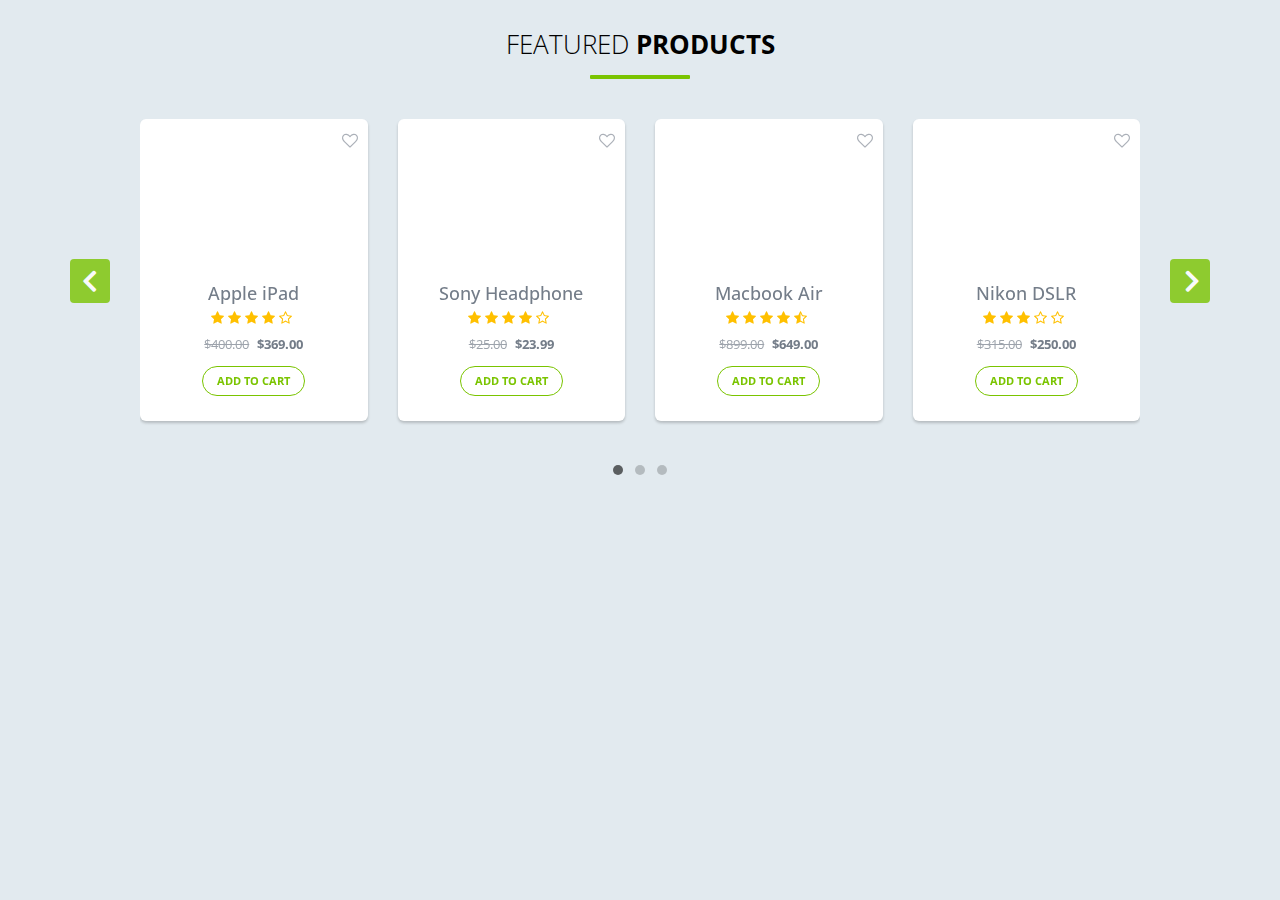
==== index.html @ 677dfe78 "add index html file" ====
<!DOCTYPE html>
<html lang="en">
<head>
<meta charset="utf-8">
<meta http-equiv="X-UA-Compatible" content="IE=edge">
<meta name="viewport" content="width=device-width, initial-scale=1">
<title>Bootstrap Multiple Item Product Carousel</title>
<link rel="stylesheet" href="https://fonts.googleapis.com/css?family=Roboto|Open+Sans">
<link rel="stylesheet" href="https://maxcdn.bootstrapcdn.com/font-awesome/4.7.0/css/font-awesome.min.css">
<link rel="stylesheet" href="https://maxcdn.bootstrapcdn.com/bootstrap/3.3.7/css/bootstrap.min.css">
<script src="https://ajax.googleapis.com/ajax/libs/jquery/1.12.4/jquery.min.js"></script>
<script src="https://maxcdn.bootstrapcdn.com/bootstrap/3.3.7/js/bootstrap.min.js"></script>
<style type="text/css">
body {
	background: #e2eaef;
	font-family: "Open Sans", sans-serif;
}
h2 {
	color: #000;
	font-size: 26px;
	font-weight: 300;
	text-align: center;
	text-transform: uppercase;
	position: relative;
	margin: 30px 0 60px;
}
h2::after {
	content: "";
	width: 100px;
	position: absolute;
	margin: 0 auto;
	height: 4px;
	border-radius: 1px;
	background: #7ac400;
	left: 0;
	right: 0;
	bottom: -20px;
}
.carousel {
	margin: 50px auto;
	padding: 0 70px;
}
.carousel .item {
	color: #747d89;
	min-height: 325px;
    text-align: center;
	overflow: hidden;
}
.carousel .thumb-wrapper {
	padding: 25px 15px;
	background: #fff;
	border-radius: 6px;
	text-align: center;
	position: relative;
	box-shadow: 0 2px 3px rgba(0,0,0,0.2);
}
.carousel .item .img-box {
	height: 120px;
	margin-bottom: 20px;
	width: 100%;
	position: relative;
}
.carousel .item img {	
	max-width: 100%;
	max-height: 100%;
	display: inline-block;
	position: absolute;
	bottom: 0;
	margin: 0 auto;
	left: 0;
	right: 0;
}
.carousel .item h4 {
	font-size: 18px;
}
.carousel .item h4, .carousel .item p, .carousel .item ul {
	margin-bottom: 5px;
}
.carousel .thumb-content .btn {
	color: #7ac400;
    font-size: 11px;
    text-transform: uppercase;
    font-weight: bold;
    background: none;
    border: 1px solid #7ac400;
    padding: 6px 14px;
    margin-top: 5px;
    line-height: 16px;
    border-radius: 20px;
}
.carousel .thumb-content .btn:hover, .carousel .thumb-content .btn:focus {
	color: #fff;
	background: #7ac400;
	box-shadow: none;
}
.carousel .thumb-content .btn i {
	font-size: 14px;
    font-weight: bold;
    margin-left: 5px;
}
.carousel .carousel-control {
	height: 44px;
	width: 40px;
	background: #7ac400;	
    margin: auto 0;
    border-radius: 4px;
	opacity: 0.8;
}
.carousel .carousel-control:hover {
	background: #78bf00;
	opacity: 1;
}
.carousel .carousel-control i {
    font-size: 36px;
    position: absolute;
    top: 50%;
    display: inline-block;
    margin: -19px 0 0 0;
    z-index: 5;
    left: 0;
    right: 0;
    color: #fff;
	text-shadow: none;
    font-weight: bold;
}
.carousel .item-price {
	font-size: 13px;
	padding: 2px 0;
}
.carousel .item-price strike {
	opacity: 0.7;
	margin-right: 5px;
}
.carousel .carousel-control.left i {
	margin-left: -2px;
}
.carousel .carousel-control.right i {
	margin-right: -4px;
}
.carousel .carousel-indicators {
	bottom: -50px;
}
.carousel-indicators li, .carousel-indicators li.active {
	width: 10px;
	height: 10px;
	margin: 4px;
	border-radius: 50%;
	border-color: transparent;
}
.carousel-indicators li {	
	background: rgba(0, 0, 0, 0.2);
}
.carousel-indicators li.active {	
	background: rgba(0, 0, 0, 0.6);
}
.carousel .wish-icon {
	position: absolute;
	right: 10px;
	top: 10px;
	z-index: 99;
	cursor: pointer;
	font-size: 16px;
	color: #abb0b8;
}
.carousel .wish-icon .fa-heart {
	color: #ff6161;
}
.star-rating li {
	padding: 0;
}
.star-rating i {
	font-size: 14px;
	color: #ffc000;
}
</style>
<script type="text/javascript">
	$(document).ready(function(){
		$(".wish-icon i").click(function(){
			$(this).toggleClass("fa-heart fa-heart-o");
		});
	});	
</script>
</head>
<body>
<div class="container">
	<div class="row">
		<div class="col-md-12">
			<h2>Featured <b>Products</b></h2>
			<div id="myCarousel" class="carousel slide" data-ride="carousel" data-interval="0">
			<!-- Carousel indicators -->
			<ol class="carousel-indicators">
				<li data-target="#myCarousel" data-slide-to="0" class="active"></li>
				<li data-target="#myCarousel" data-slide-to="1"></li>
				<li data-target="#myCarousel" data-slide-to="2"></li>
			</ol>   
			<!-- Wrapper for carousel items -->
			<div class="carousel-inner">
				<div class="item carousel-item active">
					<div class="row">
						<div class="col-sm-3">
							<div class="thumb-wrapper">
								<span class="wish-icon"><i class="fa fa-heart-o"></i></span>
								<div class="img-box">
									<img src="/examples/images/products/ipad.jpg" class="img-responsive img-fluid" alt="">									
								</div>
								<div class="thumb-content">
									<h4>Apple iPad</h4>									
									<div class="star-rating">
										<ul class="list-inline">
											<li class="list-inline-item"><i class="fa fa-star"></i></li>
											<li class="list-inline-item"><i class="fa fa-star"></i></li>
											<li class="list-inline-item"><i class="fa fa-star"></i></li>
											<li class="list-inline-item"><i class="fa fa-star"></i></li>
											<li class="list-inline-item"><i class="fa fa-star-o"></i></li>
										</ul>
									</div>
									<p class="item-price"><strike>$400.00</strike> <b>$369.00</b></p>
									<a href="#" class="btn btn-primary">Add to Cart</a>
								</div>						
							</div>
						</div>
						<div class="col-sm-3">
							<div class="thumb-wrapper">
								<span class="wish-icon"><i class="fa fa-heart-o"></i></span>
								<div class="img-box">
									<img src="/examples/images/products/headphone.jpg" class="img-responsive img-fluid" alt="">
								</div>
								<div class="thumb-content">
									<h4>Sony Headphone</h4>									
									<div class="star-rating">
										<ul class="list-inline">
											<li class="list-inline-item"><i class="fa fa-star"></i></li>
											<li class="list-inline-item"><i class="fa fa-star"></i></li>
											<li class="list-inline-item"><i class="fa fa-star"></i></li>
											<li class="list-inline-item"><i class="fa fa-star"></i></li>
											<li class="list-inline-item"><i class="fa fa-star-o"></i></li>
										</ul>
									</div>
									<p class="item-price"><strike>$25.00</strike> <b>$23.99</b></p>
									<a href="#" class="btn btn-primary">Add to Cart</a>
								</div>						
							</div>
						</div>		
						<div class="col-sm-3">
							<div class="thumb-wrapper">
								<span class="wish-icon"><i class="fa fa-heart-o"></i></span>
								<div class="img-box">
									<img src="/examples/images/products/macbook-air.jpg" class="img-responsive img-fluid" alt="">
								</div>
								<div class="thumb-content">
									<h4>Macbook Air</h4>									
									<div class="star-rating">
										<ul class="list-inline">
											<li class="list-inline-item"><i class="fa fa-star"></i></li>
											<li class="list-inline-item"><i class="fa fa-star"></i></li>
											<li class="list-inline-item"><i class="fa fa-star"></i></li>
											<li class="list-inline-item"><i class="fa fa-star"></i></li>
											<li class="list-inline-item"><i class="fa fa-star-half-o"></i></li>
										</ul>
									</div>
									<p class="item-price"><strike>$899.00</strike> <b>$649.00</b></p>
									<a href="#" class="btn btn-primary">Add to Cart</a>
								</div>						
							</div>
						</div>								
						<div class="col-sm-3">
							<div class="thumb-wrapper">
								<span class="wish-icon"><i class="fa fa-heart-o"></i></span>
								<div class="img-box">
									<img src="/examples/images/products/nikon.jpg" class="img-responsive img-fluid" alt="">
								</div>
								<div class="thumb-content">
									<h4>Nikon DSLR</h4>									
									<div class="star-rating">
										<ul class="list-inline">
											<li class="list-inline-item"><i class="fa fa-star"></i></li>
											<li class="list-inline-item"><i class="fa fa-star"></i></li>
											<li class="list-inline-item"><i class="fa fa-star"></i></li>
											<li class="list-inline-item"><i class="fa fa-star-o"></i></li>
											<li class="list-inline-item"><i class="fa fa-star-o"></i></li>
										</ul>
									</div>
									<p class="item-price"><strike>$315.00</strike> <b>$250.00</b></p>
									<a href="#" class="btn btn-primary">Add to Cart</a>
								</div>						
							</div>
						</div>
					</div>
				</div>
				<div class="item carousel-item">
					<div class="row">
						<div class="col-sm-3">
							<div class="thumb-wrapper">
								<span class="wish-icon"><i class="fa fa-heart-o"></i></span>
								<div class="img-box">
									<img src="/examples/images/products/play-station.jpg" class="img-responsive img-fluid" alt="">
								</div>
								<div class="thumb-content">
									<h4>Sony Play Station</h4>
									<p class="item-price"><strike>$289.00</strike> <span>$269.00</span></p>
									<div class="star-rating">
										<ul class="list-inline">
											<li class="list-inline-item"><i class="fa fa-star"></i></li>
											<li class="list-inline-item"><i class="fa fa-star"></i></li>
											<li class="list-inline-item"><i class="fa fa-star"></i></li>
											<li class="list-inline-item"><i class="fa fa-star"></i></li>
											<li class="list-inline-item"><i class="fa fa-star-o"></i></li>
										</ul>
									</div>
									<a href="#" class="btn btn-primary">Add to Cart</a>
								</div>						
							</div>
						</div>
						<div class="col-sm-3">
							<div class="thumb-wrapper">
								<span class="wish-icon"><i class="fa fa-heart-o"></i></span>
								<div class="img-box">
									<img src="/examples/images/products/macbook-pro.jpg" class="img-responsive img-fluid" alt="">
								</div>
								<div class="thumb-content">
									<h4>Macbook Pro</h4>
									<p class="item-price"><strike>$1099.00</strike> <span>$869.00</span></p>
									<div class="star-rating">
										<ul class="list-inline">
											<li class="list-inline-item"><i class="fa fa-star"></i></li>
											<li class="list-inline-item"><i class="fa fa-star"></i></li>
											<li class="list-inline-item"><i class="fa fa-star"></i></li>
											<li class="list-inline-item"><i class="fa fa-star"></i></li>
											<li class="list-inline-item"><i class="fa fa-star-half-o"></i></li>
										</ul>
									</div>
									<a href="#" class="btn btn-primary">Add to Cart</a>
								</div>						
							</div>
						</div>
						<div class="col-sm-3">
							<div class="thumb-wrapper">
								<span class="wish-icon"><i class="fa fa-heart-o"></i></span>
								<div class="img-box">
									<img src="/examples/images/products/speaker.jpg" class="img-responsive img-fluid" alt="">
								</div>
								<div class="thumb-content">
									<h4>Bose Speaker</h4>
									<p class="item-price"><strike>$109.00</strike> <span>$99.00</span></p>
									<div class="star-rating">
										<ul class="list-inline">
											<li class="list-inline-item"><i class="fa fa-star"></i></li>
											<li class="list-inline-item"><i class="fa fa-star"></i></li>
											<li class="list-inline-item"><i class="fa fa-star"></i></li>
											<li class="list-inline-item"><i class="fa fa-star"></i></li>
											<li class="list-inline-item"><i class="fa fa-star-o"></i></li>
										</ul>
									</div>
									<a href="#" class="btn btn-primary">Add to Cart</a>
								</div>						
							</div>
						</div>
						<div class="col-sm-3">
							<div class="thumb-wrapper">
								<span class="wish-icon"><i class="fa fa-heart-o"></i></span>
								<div class="img-box">
									<img src="/examples/images/products/galaxy.jpg" class="img-responsive img-fluid" alt="">
								</div>
								<div class="thumb-content">
									<h4>Samsung Galaxy S8</h4>
									<p class="item-price"><strike>$599.00</strike> <span>$569.00</span></p>
									<div class="star-rating">
										<ul class="list-inline">
											<li class="list-inline-item"><i class="fa fa-star"></i></li>
											<li class="list-inline-item"><i class="fa fa-star"></i></li>
											<li class="list-inline-item"><i class="fa fa-star"></i></li>
											<li class="list-inline-item"><i class="fa fa-star"></i></li>
											<li class="list-inline-item"><i class="fa fa-star-o"></i></li>
										</ul>
									</div>
									<a href="#" class="btn btn-primary">Add to Cart</a>
								</div>						
							</div>
						</div>						
					</div>
				</div>
				<div class="item carousel-item">
					<div class="row">
						<div class="col-sm-3">
							<div class="thumb-wrapper">
								<span class="wish-icon"><i class="fa fa-heart-o"></i></span>
								<div class="img-box">
									<img src="/examples/images/products/iphone.jpg" class="img-responsive img-fluid" alt="">
								</div>
								<div class="thumb-content">
									<h4>Apple iPhone</h4>
									<p class="item-price"><strike>$369.00</strike> <span>$349.00</span></p>
									<div class="star-rating">
										<ul class="list-inline">
											<li class="list-inline-item"><i class="fa fa-star"></i></li>
											<li class="list-inline-item"><i class="fa fa-star"></i></li>
											<li class="list-inline-item"><i class="fa fa-star"></i></li>
											<li class="list-inline-item"><i class="fa fa-star"></i></li>
											<li class="list-inline-item"><i class="fa fa-star-o"></i></li>
										</ul>
									</div>
									<a href="#" class="btn btn-primary">Add to Cart</a>
								</div>						
							</div>
						</div>
						<div class="col-sm-3">
							<div class="thumb-wrapper">
								<span class="wish-icon"><i class="fa fa-heart-o"></i></span>
								<div class="img-box">
									<img src="/examples/images/products/canon.jpg" class="img-responsive img-fluid" alt="">
								</div>
								<div class="thumb-content">
									<h4>Canon DSLR</h4>
									<p class="item-price"><strike>$315.00</strike> <span>$250.00</span></p>
									<div class="star-rating">
										<ul class="list-inline">
											<li class="list-inline-item"><i class="fa fa-star"></i></li>
											<li class="list-inline-item"><i class="fa fa-star"></i></li>
											<li class="list-inline-item"><i class="fa fa-star"></i></li>
											<li class="list-inline-item"><i class="fa fa-star"></i></li>
											<li class="list-inline-item"><i class="fa fa-star-o"></i></li>
										</ul>
									</div>
									<a href="#" class="btn btn-primary">Add to Cart</a>
								</div>						
							</div>
						</div>
						<div class="col-sm-3">
							<div class="thumb-wrapper">
								<span class="wish-icon"><i class="fa fa-heart-o"></i></span>
								<div class="img-box">
									<img src="/examples/images/products/pixel.jpg" class="img-responsive img-fluid" alt="">
								</div>
								<div class="thumb-content">
									<h4>Google Pixel</h4>
									<p class="item-price"><strike>$450.00</strike> <span>$418.00</span></p>
									<div class="star-rating">
										<ul class="list-inline">
											<li class="list-inline-item"><i class="fa fa-star"></i></li>
											<li class="list-inline-item"><i class="fa fa-star"></i></li>
											<li class="list-inline-item"><i class="fa fa-star"></i></li>
											<li class="list-inline-item"><i class="fa fa-star"></i></li>
											<li class="list-inline-item"><i class="fa fa-star-half-o"></i></li>
										</ul>
									</div>
									<a href="#" class="btn btn-primary">Add to Cart</a>
								</div>						
							</div>
						</div>	
						<div class="col-sm-3">
							<div class="thumb-wrapper">
								<span class="wish-icon"><i class="fa fa-heart-o"></i></span>
								<div class="img-box">
									<img src="/examples/images/products/watch.jpg" class="img-responsive img-fluid" alt="">
								</div>
								<div class="thumb-content">
									<h4>Apple Watch</h4>
									<p class="item-price"><strike>$350.00</strike> <span>$330.00</span></p>
									<div class="star-rating">
										<ul class="list-inline">
											<li class="list-inline-item"><i class="fa fa-star"></i></li>
											<li class="list-inline-item"><i class="fa fa-star"></i></li>
											<li class="list-inline-item"><i class="fa fa-star"></i></li>
											<li class="list-inline-item"><i class="fa fa-star"></i></li>
											<li class="list-inline-item"><i class="fa fa-star-o"></i></li>
										</ul>
									</div>
									<a href="#" class="btn btn-primary">Add to Cart</a>
								</div>						
							</div>
						</div>
					</div>
				</div>
			</div>
			<!-- Carousel controls -->
			<a class="carousel-control left carousel-control-prev" href="#myCarousel" data-slide="prev">
				<i class="fa fa-angle-left"></i>
			</a>
			<a class="carousel-control right carousel-control-next" href="#myCarousel" data-slide="next">
				<i class="fa fa-angle-right"></i>
			</a>
		</div>
		</div>
	</div>
</div>
</body>
</html>
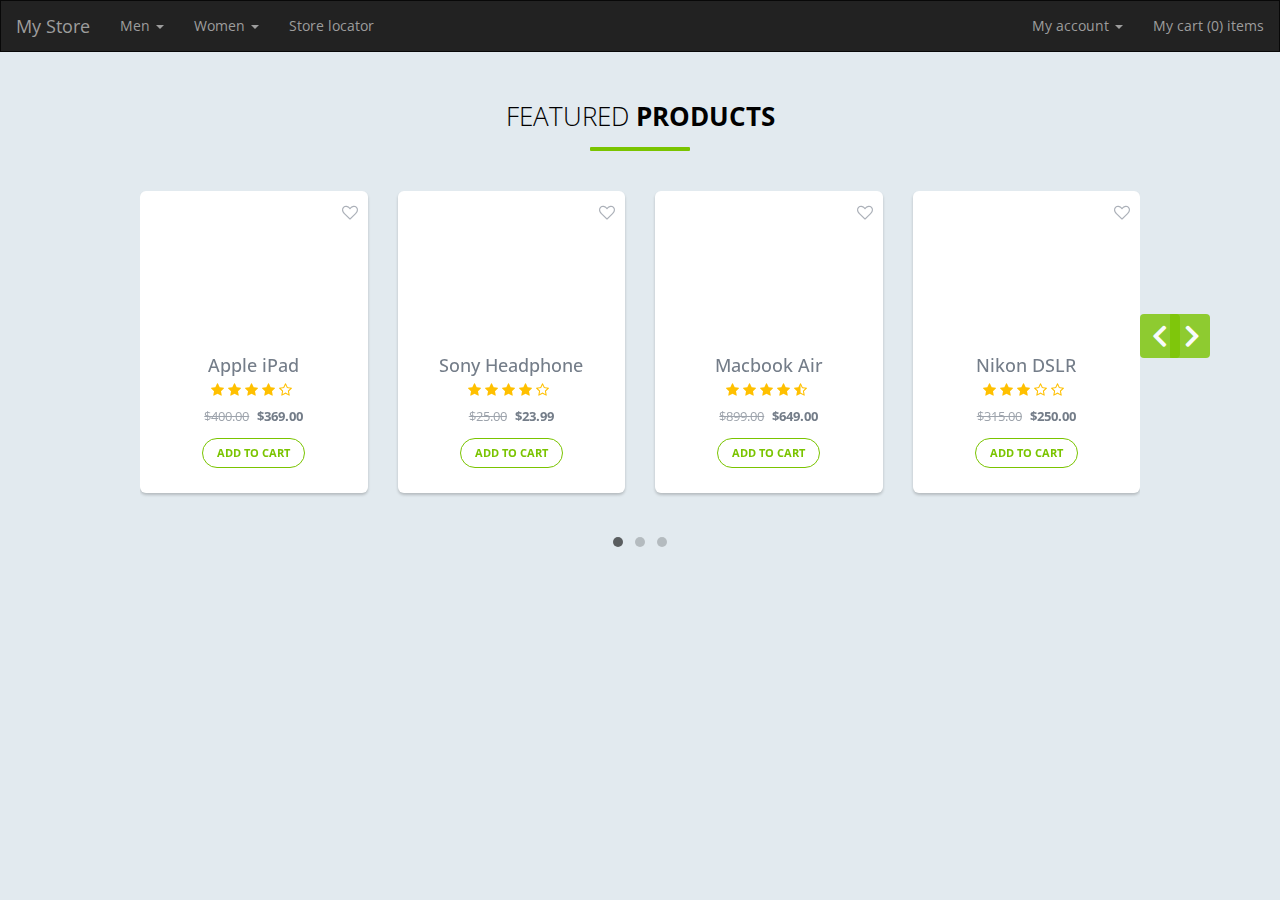
==== commit 7236fcf8: "second made" ====
--- a/index.html
+++ b/index.html
@@ -7,172 +7,12 @@
 <title>Bootstrap Multiple Item Product Carousel</title>
 <link rel="stylesheet" href="https://fonts.googleapis.com/css?family=Roboto|Open+Sans">
 <link rel="stylesheet" href="https://maxcdn.bootstrapcdn.com/font-awesome/4.7.0/css/font-awesome.min.css">
-<link rel="stylesheet" href="https://maxcdn.bootstrapcdn.com/bootstrap/3.3.7/css/bootstrap.min.css">
-<script src="https://ajax.googleapis.com/ajax/libs/jquery/1.12.4/jquery.min.js"></script>
-<script src="https://maxcdn.bootstrapcdn.com/bootstrap/3.3.7/js/bootstrap.min.js"></script>
-<style type="text/css">
-body {
-	background: #e2eaef;
-	font-family: "Open Sans", sans-serif;
-}
-h2 {
-	color: #000;
-	font-size: 26px;
-	font-weight: 300;
-	text-align: center;
-	text-transform: uppercase;
-	position: relative;
-	margin: 30px 0 60px;
-}
-h2::after {
-	content: "";
-	width: 100px;
-	position: absolute;
-	margin: 0 auto;
-	height: 4px;
-	border-radius: 1px;
-	background: #7ac400;
-	left: 0;
-	right: 0;
-	bottom: -20px;
-}
-.carousel {
-	margin: 50px auto;
-	padding: 0 70px;
-}
-.carousel .item {
-	color: #747d89;
-	min-height: 325px;
-    text-align: center;
-	overflow: hidden;
-}
-.carousel .thumb-wrapper {
-	padding: 25px 15px;
-	background: #fff;
-	border-radius: 6px;
-	text-align: center;
-	position: relative;
-	box-shadow: 0 2px 3px rgba(0,0,0,0.2);
-}
-.carousel .item .img-box {
-	height: 120px;
-	margin-bottom: 20px;
-	width: 100%;
-	position: relative;
-}
-.carousel .item img {	
-	max-width: 100%;
-	max-height: 100%;
-	display: inline-block;
-	position: absolute;
-	bottom: 0;
-	margin: 0 auto;
-	left: 0;
-	right: 0;
-}
-.carousel .item h4 {
-	font-size: 18px;
-}
-.carousel .item h4, .carousel .item p, .carousel .item ul {
-	margin-bottom: 5px;
-}
-.carousel .thumb-content .btn {
-	color: #7ac400;
-    font-size: 11px;
-    text-transform: uppercase;
-    font-weight: bold;
-    background: none;
-    border: 1px solid #7ac400;
-    padding: 6px 14px;
-    margin-top: 5px;
-    line-height: 16px;
-    border-radius: 20px;
-}
-.carousel .thumb-content .btn:hover, .carousel .thumb-content .btn:focus {
-	color: #fff;
-	background: #7ac400;
-	box-shadow: none;
-}
-.carousel .thumb-content .btn i {
-	font-size: 14px;
-    font-weight: bold;
-    margin-left: 5px;
-}
-.carousel .carousel-control {
-	height: 44px;
-	width: 40px;
-	background: #7ac400;	
-    margin: auto 0;
-    border-radius: 4px;
-	opacity: 0.8;
-}
-.carousel .carousel-control:hover {
-	background: #78bf00;
-	opacity: 1;
-}
-.carousel .carousel-control i {
-    font-size: 36px;
-    position: absolute;
-    top: 50%;
-    display: inline-block;
-    margin: -19px 0 0 0;
-    z-index: 5;
-    left: 0;
-    right: 0;
-    color: #fff;
-	text-shadow: none;
-    font-weight: bold;
-}
-.carousel .item-price {
-	font-size: 13px;
-	padding: 2px 0;
-}
-.carousel .item-price strike {
-	opacity: 0.7;
-	margin-right: 5px;
-}
-.carousel .carousel-control.left i {
-	margin-left: -2px;
-}
-.carousel .carousel-control.right i {
-	margin-right: -4px;
-}
-.carousel .carousel-indicators {
-	bottom: -50px;
-}
-.carousel-indicators li, .carousel-indicators li.active {
-	width: 10px;
-	height: 10px;
-	margin: 4px;
-	border-radius: 50%;
-	border-color: transparent;
-}
-.carousel-indicators li {	
-	background: rgba(0, 0, 0, 0.2);
-}
-.carousel-indicators li.active {	
-	background: rgba(0, 0, 0, 0.6);
-}
-.carousel .wish-icon {
-	position: absolute;
-	right: 10px;
-	top: 10px;
-	z-index: 99;
-	cursor: pointer;
-	font-size: 16px;
-	color: #abb0b8;
-}
-.carousel .wish-icon .fa-heart {
-	color: #ff6161;
-}
-.star-rating li {
-	padding: 0;
-}
-.star-rating i {
-	font-size: 14px;
-	color: #ffc000;
-}
-</style>
+
+<link rel="stylesheet" href="css/bootstrap.min.css">
+<script src="js/jquery.min.js"></script>
+<script src="js/bootstrap.min.js"></script>
+<link rel="stylesheet" type="text/css" href="css/style.css">
+
 <script type="text/javascript">
 	$(document).ready(function(){
 		$(".wish-icon i").click(function(){
@@ -180,8 +20,164 @@
 		});
 	});	
 </script>
+
+<script type="text/javascript">
+	$(document).ready(function(){
+    $(".dropdown").hover(            
+        function() {
+            $('.dropdown-menu', this).not('.in .dropdown-menu').stop(true,true).slideDown("400");
+            $(this).toggleClass('open');        
+        },
+        function() {
+            $('.dropdown-menu', this).not('.in .dropdown-menu').stop(true,true).slideUp("400");
+            $(this).toggleClass('open');       
+        }
+    );
+});
+</script>
 </head>
 <body>
+
+  <nav class="navbar navbar-inverse">
+    <div class="navbar-header">
+    	<button class="navbar-toggle" type="button" data-toggle="collapse" data-target=".js-navbar-collapse">
+			<span class="sr-only">Toggle navigation</span>
+			<span class="icon-bar"></span>
+			<span class="icon-bar"></span>
+			<span class="icon-bar"></span>
+		</button>
+		<a class="navbar-brand" href="#">My Store</a>
+	</div>
+	
+	<div class="collapse navbar-collapse js-navbar-collapse">
+		<ul class="nav navbar-nav">
+			<li class="dropdown mega-dropdown">
+				<a href="#" class="dropdown-toggle" data-toggle="dropdown">Men <span class="caret"></span></a>				
+				<ul class="dropdown-menu mega-dropdown-menu">
+					<li class="col-sm-3"></li>
+						
+					<li class="col-sm-3">
+						<ul>
+							<li class="dropdown-header">Features</li>
+							<li><a href="#">Auto Carousel</a></li>
+                            <li><a href="#">Carousel Control</a></li>
+                            <li><a href="#">Left & Right Navigation</a></li>
+							<li><a href="#">Four Columns Grid</a></li>
+							<li class="divider"></li>
+							<li class="dropdown-header">Fonts</li>
+                            <li><a href="#">Glyphicon</a></li>
+							<li><a href="#">Google Fonts</a></li>
+						</ul>
+					</li>
+					<li class="col-sm-3">
+						<ul>
+							<li class="dropdown-header">Plus</li>
+							<li><a href="#">Navbar Inverse</a></li>
+							<li><a href="#">Pull Right Elements</a></li>
+							<li><a href="#">Coloured Headers</a></li>                            
+							<li><a href="#">Primary Buttons & Default</a></li>							
+						</ul>
+					</li>
+					<li class="col-sm-3">
+						<ul>
+							<li class="dropdown-header">Much more</li>
+                            <li><a href="#">Easy to Customize</a></li>
+							<li><a href="#">Calls to action</a></li>
+							<li><a href="#">Custom Fonts</a></li>
+							<li><a href="#">Slide down on Hover</a></li>                         
+						</ul>
+					</li>
+				</ul>				
+			</li>
+            <li class="dropdown mega-dropdown">
+    			<a href="#" class="dropdown-toggle" data-toggle="dropdown">Women <span class="caret"></span></a>				
+				<ul class="dropdown-menu mega-dropdown-menu">
+					<li class="col-sm-3">
+    					<ul>
+							<li class="dropdown-header">Features</li>
+							<li><a href="#">Auto Carousel</a></li>
+                            <li><a href="#">Carousel Control</a></li>
+                            <li><a href="#">Left & Right Navigation</a></li>
+							<li><a href="#">Four Columns Grid</a></li>
+							<li class="divider"></li>
+							<li class="dropdown-header">Fonts</li>
+                            <li><a href="#">Glyphicon</a></li>
+							<li><a href="#">Google Fonts</a></li>
+						</ul>
+					</li>
+					<li class="col-sm-3">
+						<ul>
+							<li class="dropdown-header">Plus</li>
+							<li><a href="#">Navbar Inverse</a></li>
+							<li><a href="#">Pull Right Elements</a></li>
+							<li><a href="#">Coloured Headers</a></li>                            
+							<li><a href="#">Primary Buttons & Default</a></li>							
+						</ul>
+					</li>
+					<li class="col-sm-3">
+						<ul>
+							<li class="dropdown-header">Much more</li>
+                            <li><a href="#">Easy to Customize</a></li>
+							<li><a href="#">Calls to action</a></li>
+							<li><a href="#">Custom Fonts</a></li>
+							<li><a href="#">Slide down on Hover</a></li>                         
+						</ul>
+					</li>
+                    <li class="col-sm-3">
+    					<ul>
+							<li class="dropdown-header">Women Collection</li>                            
+                            <div id="womenCollection" class="carousel slide" data-ride="carousel">
+                              <div class="carousel-inner">
+                                <div class="item active">
+                                    <a href="#"><img src="http://placehold.it/254x150/3498db/f5f5f5/&text=New+Collection" class="img-responsive" alt="product 1"></a>
+                                    <h4><small>Summer dress floral prints</small></h4>                                        
+                                    <button class="btn btn-primary" type="button">49,99 €</button> <button href="#" class="btn btn-default" type="button"><span class="glyphicon glyphicon-heart"></span> Add to Wishlist</button>       
+                                </div><!-- End Item -->
+                                <div class="item">
+                                    <a href="#"><img src="http://placehold.it/254x150/ff3546/f5f5f5/&text=New+Collection" class="img-responsive" alt="product 2"></a>
+                                    <h4><small>Gold sandals with shiny touch</small></h4>                                        
+                                    <button class="btn btn-primary" type="button">9,99 €</button> <button href="#" class="btn btn-default" type="button"><span class="glyphicon glyphicon-heart"></span> Add to Wishlist</button>        
+                                </div><!-- End Item -->
+                                <div class="item">
+                                    <a href="#"><img src="http://placehold.it/254x150/2ecc71/f5f5f5/&text=New+Collection" class="img-responsive" alt="product 3"></a>
+                                    <h4><small>Denin jacket stamped</small></h4>                                        
+                                    <button class="btn btn-primary" type="button">49,99 €</button> <button href="#" class="btn btn-default" type="button"><span class="glyphicon glyphicon-heart"></span> Add to Wishlist</button>      
+                                </div><!-- End Item -->                                
+                              </div><!-- End Carousel Inner -->
+                              <!-- Controls -->
+                              <a class="left carousel-control" href="#womenCollection" role="button" data-slide="prev">
+                                <span class="glyphicon glyphicon-chevron-left" aria-hidden="true"></span>
+                                <span class="sr-only">Previous</span>
+                              </a>
+                              <a class="right carousel-control" href="#womenCollection" role="button" data-slide="next">
+                                <span class="glyphicon glyphicon-chevron-right" aria-hidden="true"></span>
+                                <span class="sr-only">Next</span>
+                              </a>
+                            </div><!-- /.carousel -->
+                            <li class="divider"></li>
+                            <li><a href="#">View all Collection <span class="glyphicon glyphicon-chevron-right pull-right"></span></a></li>
+						</ul>
+					</li>
+				</ul>				
+			</li>
+            <li><a href="#">Store locator</a></li>
+		</ul>
+        <ul class="nav navbar-nav navbar-right">
+        <li class="dropdown">
+          <a href="#" class="dropdown-toggle" data-toggle="dropdown" role="button" aria-expanded="false">My account <span class="caret"></span></a>
+          <ul class="dropdown-menu" role="menu">
+            <li><a href="#">Action</a></li>
+            <li><a href="#">Another action</a></li>
+            <li><a href="#">Something else here</a></li>
+            <li class="divider"></li>
+            <li><a href="#">Separated link</a></li>
+          </ul>
+        </li>
+        <li><a href="#">My cart (0) items</a></li>
+      </ul>
+	</div><!-- /.nav-collapse -->
+  </nav>
+
 <div class="container">
 	<div class="row">
 		<div class="col-md-12">
--- a/css/style.css
+++ b/css/style.css
@@ -0,0 +1,220 @@
+body {
+	background: #e2eaef;
+	font-family: "Open Sans", sans-serif;
+}
+h2 {
+	color: #000;
+	font-size: 26px;
+	font-weight: 300;
+	text-align: center;
+	text-transform: uppercase;
+	position: relative;
+	margin: 30px 0 60px;
+}
+h2::after {
+	content: "";
+	width: 100px;
+	position: absolute;
+	margin: 0 auto;
+	height: 4px;
+	border-radius: 1px;
+	background: #7ac400;
+	left: 0;
+	right: 0;
+	bottom: -20px;
+}
+.carousel {
+	margin: 50px auto;
+	padding: 0 70px;
+}
+.carousel .item {
+	color: #747d89;
+	min-height: 325px;
+    text-align: center;
+	overflow: hidden;
+}
+.carousel .thumb-wrapper {
+	padding: 25px 15px;
+	background: #fff;
+	border-radius: 6px;
+	text-align: center;
+	position: relative;
+	box-shadow: 0 2px 3px rgba(0,0,0,0.2);
+}
+.carousel .item .img-box {
+	height: 120px;
+	margin-bottom: 20px;
+	width: 100%;
+	position: relative;
+}
+.carousel .item img {	
+	max-width: 100%;
+	max-height: 100%;
+	display: inline-block;
+	position: absolute;
+	bottom: 0;
+	margin: 0 auto;
+	left: 0;
+	right: 0;
+}
+.carousel .item h4 {
+	font-size: 18px;
+}
+.carousel .item h4, .carousel .item p, .carousel .item ul {
+	margin-bottom: 5px;
+}
+.carousel .thumb-content .btn {
+	color: #7ac400;
+    font-size: 11px;
+    text-transform: uppercase;
+    font-weight: bold;
+    background: none;
+    border: 1px solid #7ac400;
+    padding: 6px 14px;
+    margin-top: 5px;
+    line-height: 16px;
+    border-radius: 20px;
+}
+.carousel .thumb-content .btn:hover, .carousel .thumb-content .btn:focus {
+	color: #fff;
+	background: #7ac400;
+	box-shadow: none;
+}
+.carousel .thumb-content .btn i {
+	font-size: 14px;
+    font-weight: bold;
+    margin-left: 5px;
+}
+.carousel .carousel-control {
+	height: 44px;
+	width: 40px;
+	background: #7ac400;	
+    margin: auto 0;
+    border-radius: 4px;
+	opacity: 0.8;
+}
+.carousel .carousel-control:hover {
+	background: #78bf00;
+	opacity: 1;
+}
+.carousel .carousel-control i {
+    font-size: 36px;
+    position: absolute;
+    top: 50%;
+    display: inline-block;
+    margin: -19px 0 0 0;
+    z-index: 5;
+    left: 0;
+    right: 0;
+    color: #fff;
+	text-shadow: none;
+    font-weight: bold;
+}
+.carousel .item-price {
+	font-size: 13px;
+	padding: 2px 0;
+}
+.carousel .item-price strike {
+	opacity: 0.7;
+	margin-right: 5px;
+}
+.carousel .carousel-control.left i {
+	margin-left: -2px;
+	
+}
+.carousel .carousel-control.right i {
+	margin-right: -4px;
+}
+.carousel .carousel-indicators {
+	bottom: -50px;
+}
+.carousel-indicators li, .carousel-indicators li.active {
+	width: 10px;
+	height: 10px;
+	margin: 4px;
+	border-radius: 50%;
+	border-color: transparent;
+}
+.carousel-indicators li {	
+	background: rgba(0, 0, 0, 0.2);
+}
+.carousel-indicators li.active {	
+	background: rgba(0, 0, 0, 0.6);
+}
+.carousel .wish-icon {
+	position: absolute;
+	right: 10px;
+	top: 10px;
+	z-index: 99;
+	cursor: pointer;
+	font-size: 16px;
+	color: #abb0b8;
+}
+.carousel .wish-icon .fa-heart {
+	color: #ff6161;
+}
+.star-rating li {
+	padding: 0;
+}
+.star-rating i {
+	font-size: 14px;
+	color: #ffc000;
+}
+@import url(http://fonts.googleapis.com/css?family=Open+Sans:400,700);
+body {
+  font-family: 'Open Sans', 'sans-serif';
+}
+.mega-dropdown {
+  position: static !important;
+}
+.mega-dropdown-menu {
+    padding: 20px 0px;
+    width: 100%;
+    box-shadow: none;
+    -webkit-box-shadow: none;
+}
+.mega-dropdown-menu > li > ul {
+  padding: 0;
+  margin: 0;
+}
+.mega-dropdown-menu > li > ul > li {
+  list-style: none;
+}
+.mega-dropdown-menu > li > ul > li > a {
+  display: block;
+  color: #222;
+  padding: 3px 5px;
+}
+.mega-dropdown-menu > li ul > li > a:hover,
+.mega-dropdown-menu > li ul > li > a:focus {
+  text-decoration: none;
+}
+.mega-dropdown-menu .dropdown-header {
+  font-size: 18px;
+  color: #ff3546;
+  padding: 5px 60px 5px 5px;
+  line-height: 30px;
+}
+
+.carousel-control {
+  width: 30px;
+  height: 30px;
+  top: -35px;
+
+}
+.left.carousel-control {
+  right: 30px;
+  left: inherit;
+}
+.carousel-control .glyphicon-chevron-left, 
+.carousel-control .glyphicon-chevron-right {
+  font-size: 12px;
+  background-color: #fff;
+  line-height: 30px;
+  text-shadow: none;
+  color: #333;
+  border: 1px solid #ddd;
+}
+.navbar{
+	border-radius: 0px;
+}
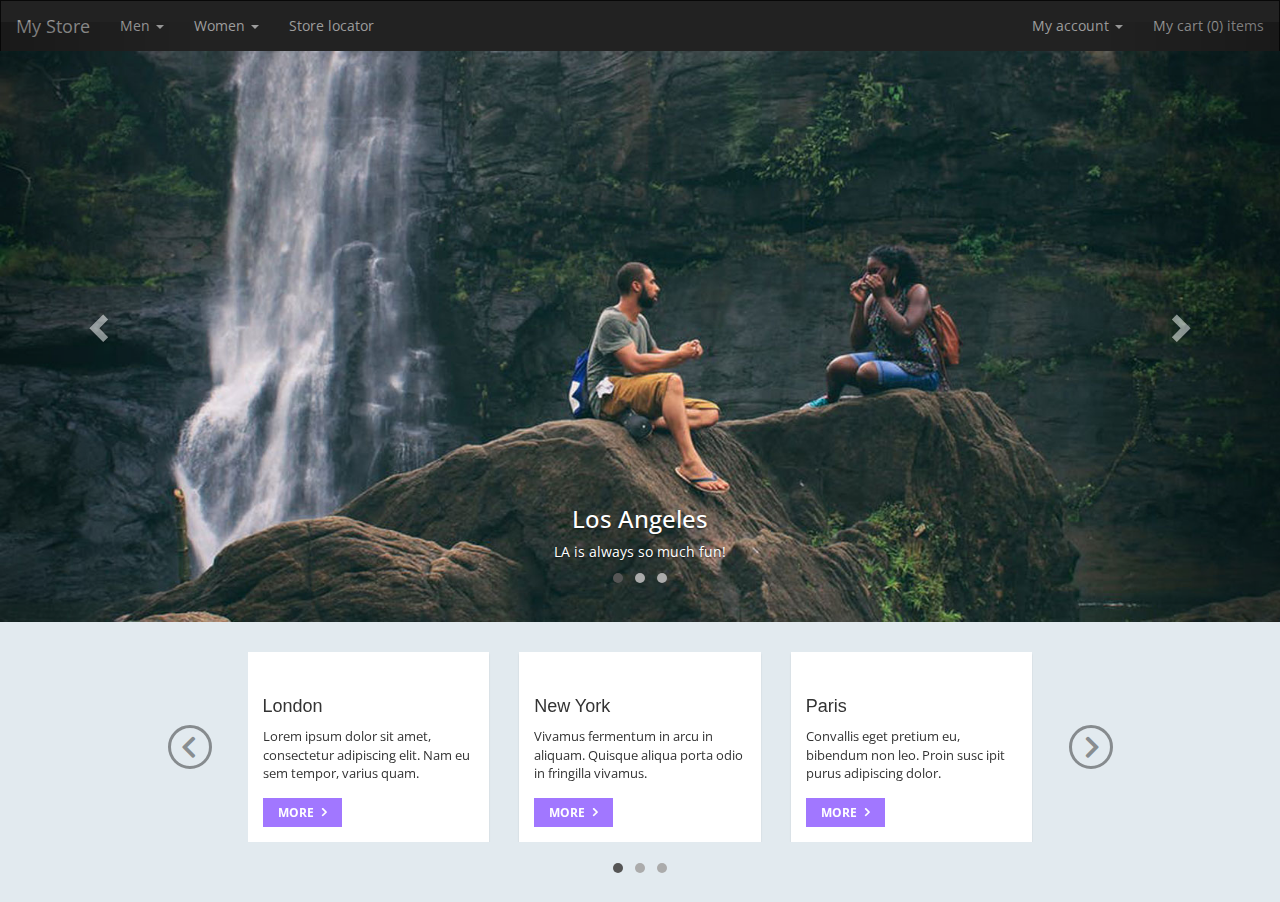
==== commit 2d9d5083: "2018.11.23" ====
--- a/index.html
+++ b/index.html
@@ -7,8 +7,8 @@
 <title>Bootstrap Multiple Item Product Carousel</title>
 <link rel="stylesheet" href="https://fonts.googleapis.com/css?family=Roboto|Open+Sans">
 <link rel="stylesheet" href="https://maxcdn.bootstrapcdn.com/font-awesome/4.7.0/css/font-awesome.min.css">
-
-<link rel="stylesheet" href="css/bootstrap.min.css">
+<link rel="stylesheet" href="https://maxcdn.bootstrapcdn.com/bootstrap/3.3.7/css/bootstrap.min.css">
+
 <script src="js/jquery.min.js"></script>
 <script src="js/bootstrap.min.js"></script>
 <link rel="stylesheet" type="text/css" href="css/style.css">
@@ -177,307 +177,201 @@
       </ul>
 	</div><!-- /.nav-collapse -->
   </nav>
+<div id="myCarousel1" class="carousel slide" data-ride="carousel" style="margin-top: -50px;">
+  <!-- Indicators -->
+  <ol class="carousel-indicators">
+    <li data-target="#myCarousel1" data-slide-to="0" class="active"></li>
+    <li data-target="#myCarousel1" data-slide-to="1"></li>
+    <li data-target="#myCarousel1" data-slide-to="2"></li>
+  </ol>
+
+  <!-- Wrapper for slides -->
+  <div class="carousel-inner">
+    <div class="item active">
+      <img src="image/3.jpg" alt="Chania">
+      <div class="carousel-caption">
+        <h3>Los Angeles</h3>
+        <p>LA is always so much fun!</p>
+      </div>
+    </div>
+
+    <div class="item">
+      <img src="image/22.jpg" alt="Chicago">
+      <div class="carousel-caption">
+        <h3>Chicago</h3>
+        <p>Thank you, Chicago!</p>
+      </div>
+    </div>
+
+    <div class="item">
+      <img src="image/33.jpg" alt="New York">
+      <div class="carousel-caption">
+        <h3>New York</h3>
+        <p>We love the Big Apple!</p>
+      </div>
+    </div>
+  </div>
+
+  <!-- Left and right controls -->
+  <a class="left carousel-control" href="#myCarousel1" data-slide="prev">
+
+    <span class="glyphicon glyphicon-chevron-left"></span>
+    <span class="sr-only">Previous</span>
+  </a>
+  <a class="right carousel-control" href="#myCarousel1" data-slide="next">
+    <span class="glyphicon glyphicon-chevron-right"></span>
+    <span class="sr-only">Next</span>
+  </a>
+</div>
 
 <div class="container">
 	<div class="row">
-		<div class="col-md-12">
-			<h2>Featured <b>Products</b></h2>
-			<div id="myCarousel" class="carousel slide" data-ride="carousel" data-interval="0">
+		<div class="col-md-10 col-center m-auto">
+			<div id="myCarousel2" class="carousel slide kk" data-ride="carousel" data-interval="0">
 			<!-- Carousel indicators -->
 			<ol class="carousel-indicators">
-				<li data-target="#myCarousel" data-slide-to="0" class="active"></li>
-				<li data-target="#myCarousel" data-slide-to="1"></li>
-				<li data-target="#myCarousel" data-slide-to="2"></li>
+				<li data-target="#myCarousel2" data-slide-to="0" class="active"></li>
+				<li data-target="#myCarousel2" data-slide-to="1"></li>
+				<li data-target="#myCarousel2" data-slide-to="2"></li>
 			</ol>   
 			<!-- Wrapper for carousel items -->
 			<div class="carousel-inner">
 				<div class="item carousel-item active">
 					<div class="row">
-						<div class="col-sm-3">
-							<div class="thumb-wrapper">
-								<span class="wish-icon"><i class="fa fa-heart-o"></i></span>
-								<div class="img-box">
-									<img src="/examples/images/products/ipad.jpg" class="img-responsive img-fluid" alt="">									
-								</div>
-								<div class="thumb-content">
-									<h4>Apple iPad</h4>									
-									<div class="star-rating">
-										<ul class="list-inline">
-											<li class="list-inline-item"><i class="fa fa-star"></i></li>
-											<li class="list-inline-item"><i class="fa fa-star"></i></li>
-											<li class="list-inline-item"><i class="fa fa-star"></i></li>
-											<li class="list-inline-item"><i class="fa fa-star"></i></li>
-											<li class="list-inline-item"><i class="fa fa-star-o"></i></li>
-										</ul>
-									</div>
-									<p class="item-price"><strike>$400.00</strike> <b>$369.00</b></p>
-									<a href="#" class="btn btn-primary">Add to Cart</a>
-								</div>						
-							</div>
-						</div>
-						<div class="col-sm-3">
-							<div class="thumb-wrapper">
-								<span class="wish-icon"><i class="fa fa-heart-o"></i></span>
-								<div class="img-box">
-									<img src="/examples/images/products/headphone.jpg" class="img-responsive img-fluid" alt="">
-								</div>
-								<div class="thumb-content">
-									<h4>Sony Headphone</h4>									
-									<div class="star-rating">
-										<ul class="list-inline">
-											<li class="list-inline-item"><i class="fa fa-star"></i></li>
-											<li class="list-inline-item"><i class="fa fa-star"></i></li>
-											<li class="list-inline-item"><i class="fa fa-star"></i></li>
-											<li class="list-inline-item"><i class="fa fa-star"></i></li>
-											<li class="list-inline-item"><i class="fa fa-star-o"></i></li>
-										</ul>
-									</div>
-									<p class="item-price"><strike>$25.00</strike> <b>$23.99</b></p>
-									<a href="#" class="btn btn-primary">Add to Cart</a>
-								</div>						
-							</div>
-						</div>		
-						<div class="col-sm-3">
-							<div class="thumb-wrapper">
-								<span class="wish-icon"><i class="fa fa-heart-o"></i></span>
-								<div class="img-box">
-									<img src="/examples/images/products/macbook-air.jpg" class="img-responsive img-fluid" alt="">
-								</div>
-								<div class="thumb-content">
-									<h4>Macbook Air</h4>									
-									<div class="star-rating">
-										<ul class="list-inline">
-											<li class="list-inline-item"><i class="fa fa-star"></i></li>
-											<li class="list-inline-item"><i class="fa fa-star"></i></li>
-											<li class="list-inline-item"><i class="fa fa-star"></i></li>
-											<li class="list-inline-item"><i class="fa fa-star"></i></li>
-											<li class="list-inline-item"><i class="fa fa-star-half-o"></i></li>
-										</ul>
-									</div>
-									<p class="item-price"><strike>$899.00</strike> <b>$649.00</b></p>
-									<a href="#" class="btn btn-primary">Add to Cart</a>
-								</div>						
-							</div>
-						</div>								
-						<div class="col-sm-3">
-							<div class="thumb-wrapper">
-								<span class="wish-icon"><i class="fa fa-heart-o"></i></span>
-								<div class="img-box">
-									<img src="/examples/images/products/nikon.jpg" class="img-responsive img-fluid" alt="">
-								</div>
-								<div class="thumb-content">
-									<h4>Nikon DSLR</h4>									
-									<div class="star-rating">
-										<ul class="list-inline">
-											<li class="list-inline-item"><i class="fa fa-star"></i></li>
-											<li class="list-inline-item"><i class="fa fa-star"></i></li>
-											<li class="list-inline-item"><i class="fa fa-star"></i></li>
-											<li class="list-inline-item"><i class="fa fa-star-o"></i></li>
-											<li class="list-inline-item"><i class="fa fa-star-o"></i></li>
-										</ul>
-									</div>
-									<p class="item-price"><strike>$315.00</strike> <b>$250.00</b></p>
-									<a href="#" class="btn btn-primary">Add to Cart</a>
-								</div>						
-							</div>
+						<div class="col-sm-4">
+							<div class="thumb-wrapper">
+								<div class="img-box">
+									<img src="image/22.jpg" class="img-responsive img-fluid" alt="">
+								</div>
+								<div class="thumb-content">
+									<h4>London</h4>
+									<p>Lorem ipsum dolor sit amet, consectetur adipiscing elit. Nam eu sem tempor, varius quam.</p>
+									<a href="#" class="btn btn-primary">More <i class="fa fa-angle-right"></i></a>
+								</div>						
+							</div>
+						</div>
+						<div class="col-sm-4">
+							<div class="thumb-wrapper">
+								<div class="img-box">
+									<img src="image/33.jpg" class="img-responsive img-fluid" alt="">
+								</div>
+								<div class="thumb-content">
+									<h4>New York</h4>
+									<p>Vivamus fermentum in arcu in aliquam. Quisque aliqua porta odio in fringilla vivamus.</p>
+									<a href="#" class="btn btn-primary">More <i class="fa fa-angle-right"></i></a>
+								</div>						
+							</div>
+						</div>				
+						<div class="col-sm-4">
+							<div class="thumb-wrapper">
+								<div class="img-box">
+									<img src="image/1.jpg" class="img-responsive img-fluid" alt="">
+								</div>
+								<div class="thumb-content">
+									<h4>Paris</h4>
+									<p>Convallis eget pretium eu, bibendum non leo. Proin susc ipit purus adipiscing dolor.</p>
+									<a href="#" class="btn btn-primary">More <i class="fa fa-angle-right"></i></a>
+								</div>						
+							</div>					
 						</div>
 					</div>
 				</div>
 				<div class="item carousel-item">
 					<div class="row">
-						<div class="col-sm-3">
-							<div class="thumb-wrapper">
-								<span class="wish-icon"><i class="fa fa-heart-o"></i></span>
-								<div class="img-box">
-									<img src="/examples/images/products/play-station.jpg" class="img-responsive img-fluid" alt="">
-								</div>
-								<div class="thumb-content">
-									<h4>Sony Play Station</h4>
-									<p class="item-price"><strike>$289.00</strike> <span>$269.00</span></p>
-									<div class="star-rating">
-										<ul class="list-inline">
-											<li class="list-inline-item"><i class="fa fa-star"></i></li>
-											<li class="list-inline-item"><i class="fa fa-star"></i></li>
-											<li class="list-inline-item"><i class="fa fa-star"></i></li>
-											<li class="list-inline-item"><i class="fa fa-star"></i></li>
-											<li class="list-inline-item"><i class="fa fa-star-o"></i></li>
-										</ul>
-									</div>
-									<a href="#" class="btn btn-primary">Add to Cart</a>
-								</div>						
-							</div>
-						</div>
-						<div class="col-sm-3">
-							<div class="thumb-wrapper">
-								<span class="wish-icon"><i class="fa fa-heart-o"></i></span>
-								<div class="img-box">
-									<img src="/examples/images/products/macbook-pro.jpg" class="img-responsive img-fluid" alt="">
-								</div>
-								<div class="thumb-content">
-									<h4>Macbook Pro</h4>
-									<p class="item-price"><strike>$1099.00</strike> <span>$869.00</span></p>
-									<div class="star-rating">
-										<ul class="list-inline">
-											<li class="list-inline-item"><i class="fa fa-star"></i></li>
-											<li class="list-inline-item"><i class="fa fa-star"></i></li>
-											<li class="list-inline-item"><i class="fa fa-star"></i></li>
-											<li class="list-inline-item"><i class="fa fa-star"></i></li>
-											<li class="list-inline-item"><i class="fa fa-star-half-o"></i></li>
-										</ul>
-									</div>
-									<a href="#" class="btn btn-primary">Add to Cart</a>
-								</div>						
-							</div>
-						</div>
-						<div class="col-sm-3">
-							<div class="thumb-wrapper">
-								<span class="wish-icon"><i class="fa fa-heart-o"></i></span>
-								<div class="img-box">
-									<img src="/examples/images/products/speaker.jpg" class="img-responsive img-fluid" alt="">
-								</div>
-								<div class="thumb-content">
-									<h4>Bose Speaker</h4>
-									<p class="item-price"><strike>$109.00</strike> <span>$99.00</span></p>
-									<div class="star-rating">
-										<ul class="list-inline">
-											<li class="list-inline-item"><i class="fa fa-star"></i></li>
-											<li class="list-inline-item"><i class="fa fa-star"></i></li>
-											<li class="list-inline-item"><i class="fa fa-star"></i></li>
-											<li class="list-inline-item"><i class="fa fa-star"></i></li>
-											<li class="list-inline-item"><i class="fa fa-star-o"></i></li>
-										</ul>
-									</div>
-									<a href="#" class="btn btn-primary">Add to Cart</a>
-								</div>						
-							</div>
-						</div>
-						<div class="col-sm-3">
-							<div class="thumb-wrapper">
-								<span class="wish-icon"><i class="fa fa-heart-o"></i></span>
-								<div class="img-box">
-									<img src="/examples/images/products/galaxy.jpg" class="img-responsive img-fluid" alt="">
-								</div>
-								<div class="thumb-content">
-									<h4>Samsung Galaxy S8</h4>
-									<p class="item-price"><strike>$599.00</strike> <span>$569.00</span></p>
-									<div class="star-rating">
-										<ul class="list-inline">
-											<li class="list-inline-item"><i class="fa fa-star"></i></li>
-											<li class="list-inline-item"><i class="fa fa-star"></i></li>
-											<li class="list-inline-item"><i class="fa fa-star"></i></li>
-											<li class="list-inline-item"><i class="fa fa-star"></i></li>
-											<li class="list-inline-item"><i class="fa fa-star-o"></i></li>
-										</ul>
-									</div>
-									<a href="#" class="btn btn-primary">Add to Cart</a>
-								</div>						
-							</div>
-						</div>						
+						<div class="col-sm-4">
+							<div class="thumb-wrapper">
+								<div class="img-box">
+									<img src="image/22.jpg" class="img-responsive img-fluid" alt="">
+								</div>
+								<div class="thumb-content">
+									<h4>Kuala Lumpur</h4>
+									<p>Lorem ipsum dolor sit amet, consectetur adipiscing elit. Nam eu sem tempor, varius quam.</p>
+									<a href="#" class="btn btn-primary">More <i class="fa fa-angle-right"></i></a>
+								</div>						
+							</div>
+						</div>
+						<div class="col-sm-4">
+							<div class="thumb-wrapper">
+								<div class="img-box">
+									<img src="image/22.jpg" class="img-responsive img-fluid" alt="">
+								</div>
+								<div class="thumb-content">
+									<h4>Agra</h4>
+									<p>Vivamus fermentum in arcu in aliquam. Quisque aliqua porta odio in fringilla vivamus.</p>
+									<a href="#" class="btn btn-primary">More <i class="fa fa-angle-right"></i></a>
+								</div>						
+							</div>
+						</div>
+						<div class="col-sm-4">
+							<div class="thumb-wrapper">
+								<div class="img-box">
+									<img src="image/22.jpg" class="img-responsive img-fluid" alt="">
+								</div>
+								<div class="thumb-content">
+									<h4>Dubai</h4>
+									<p>Convallis eget pretium eu, bibendum non leo. Proin susc ipit purus adipiscing dolor.</p>
+									<a href="#" class="btn btn-primary">More <i class="fa fa-angle-right"></i></a>
+								</div>						
+							</div>					
+						</div>
 					</div>
 				</div>
 				<div class="item carousel-item">
 					<div class="row">
-						<div class="col-sm-3">
-							<div class="thumb-wrapper">
-								<span class="wish-icon"><i class="fa fa-heart-o"></i></span>
-								<div class="img-box">
-									<img src="/examples/images/products/iphone.jpg" class="img-responsive img-fluid" alt="">
-								</div>
-								<div class="thumb-content">
-									<h4>Apple iPhone</h4>
-									<p class="item-price"><strike>$369.00</strike> <span>$349.00</span></p>
-									<div class="star-rating">
-										<ul class="list-inline">
-											<li class="list-inline-item"><i class="fa fa-star"></i></li>
-											<li class="list-inline-item"><i class="fa fa-star"></i></li>
-											<li class="list-inline-item"><i class="fa fa-star"></i></li>
-											<li class="list-inline-item"><i class="fa fa-star"></i></li>
-											<li class="list-inline-item"><i class="fa fa-star-o"></i></li>
-										</ul>
-									</div>
-									<a href="#" class="btn btn-primary">Add to Cart</a>
-								</div>						
-							</div>
-						</div>
-						<div class="col-sm-3">
-							<div class="thumb-wrapper">
-								<span class="wish-icon"><i class="fa fa-heart-o"></i></span>
-								<div class="img-box">
-									<img src="/examples/images/products/canon.jpg" class="img-responsive img-fluid" alt="">
-								</div>
-								<div class="thumb-content">
-									<h4>Canon DSLR</h4>
-									<p class="item-price"><strike>$315.00</strike> <span>$250.00</span></p>
-									<div class="star-rating">
-										<ul class="list-inline">
-											<li class="list-inline-item"><i class="fa fa-star"></i></li>
-											<li class="list-inline-item"><i class="fa fa-star"></i></li>
-											<li class="list-inline-item"><i class="fa fa-star"></i></li>
-											<li class="list-inline-item"><i class="fa fa-star"></i></li>
-											<li class="list-inline-item"><i class="fa fa-star-o"></i></li>
-										</ul>
-									</div>
-									<a href="#" class="btn btn-primary">Add to Cart</a>
-								</div>						
-							</div>
-						</div>
-						<div class="col-sm-3">
-							<div class="thumb-wrapper">
-								<span class="wish-icon"><i class="fa fa-heart-o"></i></span>
-								<div class="img-box">
-									<img src="/examples/images/products/pixel.jpg" class="img-responsive img-fluid" alt="">
-								</div>
-								<div class="thumb-content">
-									<h4>Google Pixel</h4>
-									<p class="item-price"><strike>$450.00</strike> <span>$418.00</span></p>
-									<div class="star-rating">
-										<ul class="list-inline">
-											<li class="list-inline-item"><i class="fa fa-star"></i></li>
-											<li class="list-inline-item"><i class="fa fa-star"></i></li>
-											<li class="list-inline-item"><i class="fa fa-star"></i></li>
-											<li class="list-inline-item"><i class="fa fa-star"></i></li>
-											<li class="list-inline-item"><i class="fa fa-star-half-o"></i></li>
-										</ul>
-									</div>
-									<a href="#" class="btn btn-primary">Add to Cart</a>
-								</div>						
-							</div>
-						</div>	
-						<div class="col-sm-3">
-							<div class="thumb-wrapper">
-								<span class="wish-icon"><i class="fa fa-heart-o"></i></span>
-								<div class="img-box">
-									<img src="/examples/images/products/watch.jpg" class="img-responsive img-fluid" alt="">
-								</div>
-								<div class="thumb-content">
-									<h4>Apple Watch</h4>
-									<p class="item-price"><strike>$350.00</strike> <span>$330.00</span></p>
-									<div class="star-rating">
-										<ul class="list-inline">
-											<li class="list-inline-item"><i class="fa fa-star"></i></li>
-											<li class="list-inline-item"><i class="fa fa-star"></i></li>
-											<li class="list-inline-item"><i class="fa fa-star"></i></li>
-											<li class="list-inline-item"><i class="fa fa-star"></i></li>
-											<li class="list-inline-item"><i class="fa fa-star-o"></i></li>
-										</ul>
-									</div>
-									<a href="#" class="btn btn-primary">Add to Cart</a>
-								</div>						
-							</div>
+						<div class="col-sm-4">
+							<div class="thumb-wrapper">
+								<div class="img-box">
+									<img src="image/22.jpg" class="img-responsive img-fluid" alt="">
+								</div>
+								<div class="thumb-content">
+									<h4>Rio De Janeiro</h4>
+									<p>Lorem ipsum dolor sit amet, consectetur adipiscing elit. Nam eu sem tempor, varius quam.</p>
+									<a href="#" class="btn btn-primary">More <i class="fa fa-angle-right"></i></a>
+								</div>						
+							</div>
+						</div>
+						<div class="col-sm-4">
+							<div class="thumb-wrapper">
+								<div class="img-box">
+									<img src="image/22.jpg" class="img-responsive img-fluid" alt="">
+								</div>
+								<div class="thumb-content">
+									<h4>Giza</h4>
+									<p>Vivamus fermentum in arcu in aliquam. Quisque aliqua porta odio in fringilla vivamus.</p>
+									<a href="#" class="btn btn-primary">More <i class="fa fa-angle-right"></i></a>
+								</div>						
+							</div>
+						</div>
+						<div class="col-sm-4">
+							<div class="thumb-wrapper">
+								<div class="img-box">
+									<img src="image/22.jpg" class="img-responsive img-fluid" alt="">
+								</div>
+								<div class="thumb-content">
+									<h4>Sydney</h4>
+									<p>Convallis eget pretium eu, bibendum non leo. Proin susc ipit purus adipiscing dolor.</p>
+									<a href="#" class="btn btn-primary">More <i class="fa fa-angle-right"></i></a>
+								</div>						
+							</div>					
 						</div>
 					</div>
 				</div>
 			</div>
 			<!-- Carousel controls -->
-			<a class="carousel-control left carousel-control-prev" href="#myCarousel" data-slide="prev">
+			<a class="carousel-control left carousel-control-prev" href="#myCarousel2" data-slide="prev">
 				<i class="fa fa-angle-left"></i>
 			</a>
-			<a class="carousel-control right carousel-control-next" href="#myCarousel" data-slide="next">
+			<a class="carousel-control right carousel-control-next" href="#myCarousel2" data-slide="next">
 				<i class="fa fa-angle-right"></i>
 			</a>
 		</div>
 		</div>
 	</div>
 </div>
+
+
+
+
+
 </body>
 </html> --- a/css/style.css
+++ b/css/style.css
@@ -23,81 +23,62 @@
 	right: 0;
 	bottom: -20px;
 }
-.carousel {
-	margin: 50px auto;
-	padding: 0 70px;
+.col-center {
+	margin: 0 auto;
+	float: none !important;
 }
-.carousel .item {
-	color: #747d89;
-	min-height: 325px;
+.kk {
+	margin: 30px auto 60px;
+	padding: 0 80px;
+}
+.kk .item {
     text-align: center;
 	overflow: hidden;
 }
-.carousel .thumb-wrapper {
-	padding: 25px 15px;
-	background: #fff;
-	border-radius: 6px;
-	text-align: center;
-	position: relative;
-	box-shadow: 0 2px 3px rgba(0,0,0,0.2);
+.kk .item h4 {
+	font-family: 'Varela Round', sans-serif;
 }
-.carousel .item .img-box {
-	height: 120px;
-	margin-bottom: 20px;
-	width: 100%;
-	position: relative;
+.kk .item img {
+	max-width: 100%;
+	display: inline-block;
 }
-.carousel .item img {	
-	max-width: 100%;
-	max-height: 100%;
-	display: inline-block;
-	position: absolute;
-	bottom: 0;
-	margin: 0 auto;
-	left: 0;
-	right: 0;
+.kk .item .btn {
+	border-radius: 0;
+	font-size: 12px;
+	text-transform: uppercase;
+	font-weight: bold;
+	border: none;
+	background: #a177ff;
+	padding: 6px 15px;
+	margin-top: 5px;
 }
-.carousel .item h4 {
-	font-size: 18px;
+.kk .item .btn:hover {
+	background: #8c5bff;
 }
-.carousel .item h4, .carousel .item p, .carousel .item ul {
-	margin-bottom: 5px;
-}
-.carousel .thumb-content .btn {
-	color: #7ac400;
-    font-size: 11px;
-    text-transform: uppercase;
-    font-weight: bold;
-    background: none;
-    border: 1px solid #7ac400;
-    padding: 6px 14px;
-    margin-top: 5px;
-    line-height: 16px;
-    border-radius: 20px;
-}
-.carousel .thumb-content .btn:hover, .carousel .thumb-content .btn:focus {
-	color: #fff;
-	background: #7ac400;
-	box-shadow: none;
-}
-.carousel .thumb-content .btn i {
+.kk .item .btn i {
 	font-size: 14px;
     font-weight: bold;
     margin-left: 5px;
 }
-.carousel .carousel-control {
+.kk .thumb-wrapper {
+	margin: 0px;
+	text-align: left;
+    background: #fff;
+    box-shadow: 0px 2px 2px rgba(0,0,0,0.1);   
+}
+.kk .thumb-content {
+	padding: 15px;
+	font-size: 13px;
+}
+.kk .carousel-control {
 	height: 44px;
-	width: 40px;
-	background: #7ac400;	
+	width: 44px;
+	background: none;	
     margin: auto 0;
-    border-radius: 4px;
-	opacity: 0.8;
+    border-radius: 50%;
+    border: 3px solid rgba(0, 0, 0, 0.8);
 }
-.carousel .carousel-control:hover {
-	background: #78bf00;
-	opacity: 1;
-}
-.carousel .carousel-control i {
+.kk .carousel-control i {
     font-size: 36px;
     position: absolute;
     top: 50%;
@@ -106,64 +87,34 @@
     z-index: 5;
     left: 0;
     right: 0;
-    color: #fff;
+    color: rgba(0, 0, 0, 0.8);
 	text-shadow: none;
     font-weight: bold;
 }
-.carousel .item-price {
-	font-size: 13px;
-	padding: 2px 0;
+.kk .carousel-control.left i {
+	margin-left: -3px;
 }
-.carousel .item-price strike {
-	opacity: 0.7;
-	margin-right: 5px;
+.kk .carousel-control.right i {
+	margin-right: -3px;
 }
-.carousel .carousel-control.left i {
-	margin-left: -2px;
-	
-}
-.carousel .carousel-control.right i {
-	margin-right: -4px;
-}
-.carousel .carousel-indicators {
+.kk .carousel-indicators {
 	bottom: -50px;
 }
 .carousel-indicators li, .carousel-indicators li.active {
 	width: 10px;
 	height: 10px;
+	border-radius: 50%;
 	margin: 4px;
-	border-radius: 50%;
 	border-color: transparent;
 }
 .carousel-indicators li {	
-	background: rgba(0, 0, 0, 0.2);
+	background: #ababab;
 }
 .carousel-indicators li.active {	
-	background: rgba(0, 0, 0, 0.6);
-}
-.carousel .wish-icon {
-	position: absolute;
-	right: 10px;
-	top: 10px;
-	z-index: 99;
-	cursor: pointer;
-	font-size: 16px;
-	color: #abb0b8;
-}
-.carousel .wish-icon .fa-heart {
-	color: #ff6161;
-}
-.star-rating li {
-	padding: 0;
-}
-.star-rating i {
-	font-size: 14px;
-	color: #ffc000;
+	background: #555;
 }
 @import url(http://fonts.googleapis.com/css?family=Open+Sans:400,700);
-body {
-  font-family: 'Open Sans', 'sans-serif';
-}
+
 .mega-dropdown {
   position: static !important;
 }
@@ -196,25 +147,7 @@
   line-height: 30px;
 }
 
-.carousel-control {
-  width: 30px;
-  height: 30px;
-  top: -35px;
 
-}
-.left.carousel-control {
-  right: 30px;
-  left: inherit;
-}
-.carousel-control .glyphicon-chevron-left, 
-.carousel-control .glyphicon-chevron-right {
-  font-size: 12px;
-  background-color: #fff;
-  line-height: 30px;
-  text-shadow: none;
-  color: #333;
-  border: 1px solid #ddd;
-}
 .navbar{
 	border-radius: 0px;
 }
